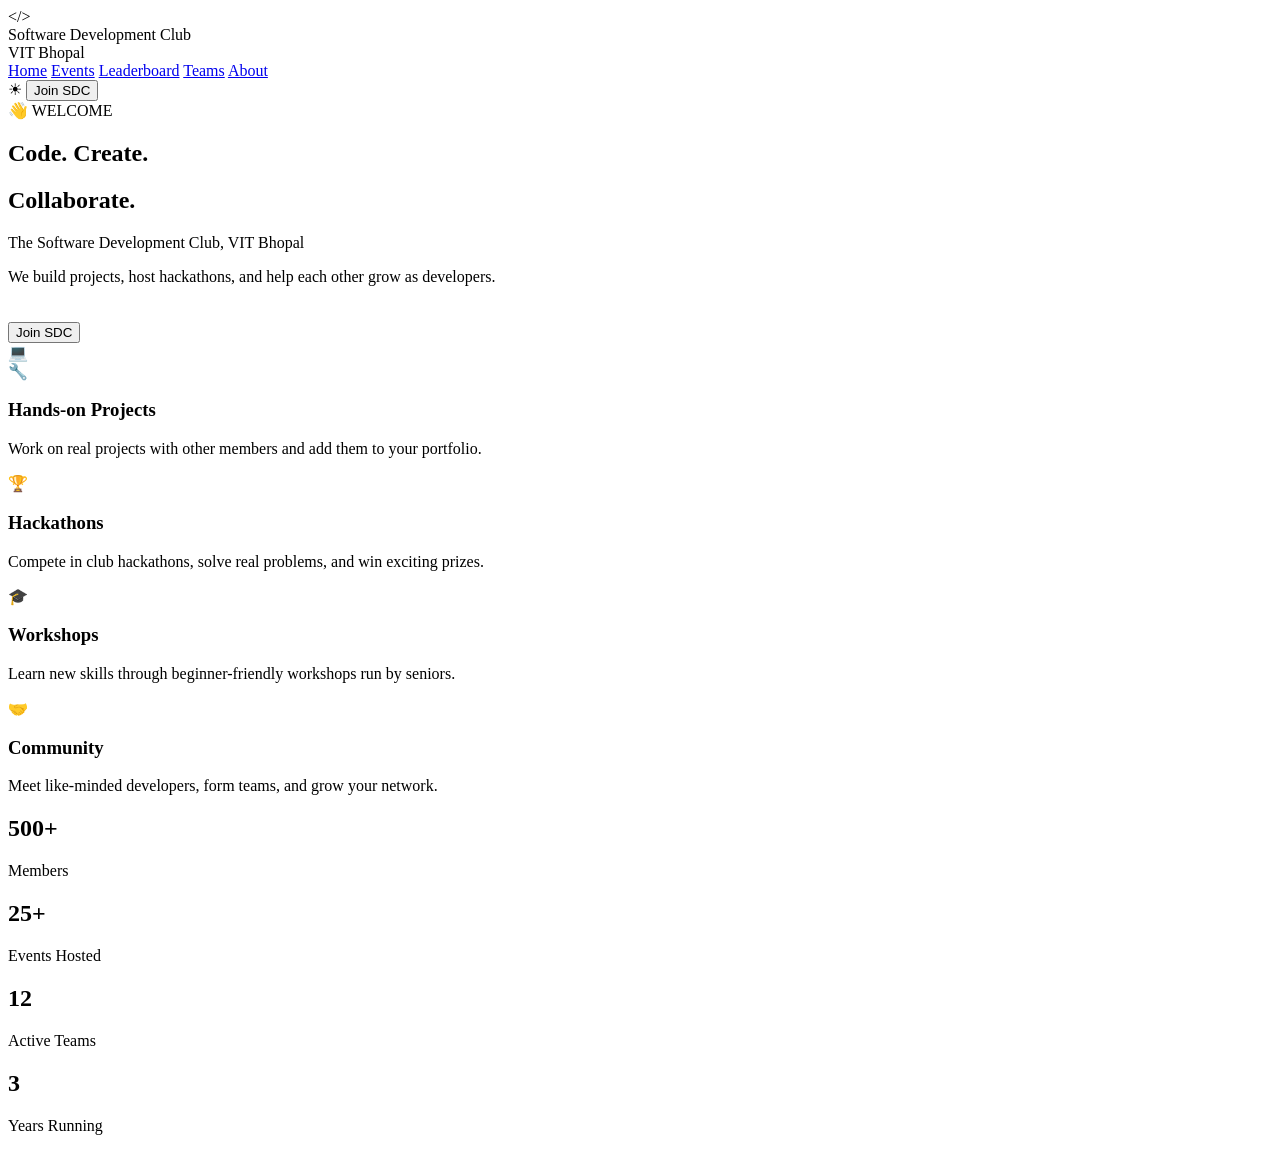
==== events.html @ d241c00c "events added" ====
<!DOCTYPE html>
<html lang="en">
<head>
<meta charset="UTF-8">
<meta name="viewport" content="width=device-width, initial-scale=1.0">
<title>SDC - Home</title>
<link rel="stylesheet" href="style.css">
</head>
<body>

  <!-- ===== NAVBAR ===== -->
  <header class="navbar">
    <div class="logo-box">
      <div class="logo-icon">&lt;/&gt;</div>
      <div class="logo-text">
        <div class="logo-name">Software Development Club</div>
        <div class="logo-sub">VIT Bhopal</div>
      </div>
    </div>

    <nav class="nav-links">
      <a href="index.html" class="active">Home</a>
      <a href="events.html">Events</a>
      <a href="leaderboard.html">Leaderboard</a>
      <a href="teams.html">Teams</a>
      <a href="about.html">About</a>
    </nav>

    <div class="nav-right">
      <span class="theme-icon">&#9728;</span>
      <button class="join-btn">Join SDC</button>
    </div>
  </header>

  <!-- ===== HERO SECTION ===== -->
  <section class="hero">
    <div class="hero-left">
      <span class="badge">&#128075; WELCOME</span>
      <h1>Code. Create.</h1>
      <h1 class="highlight">Collaborate.</h1>
      <p class="tagline">The Software Development Club, VIT Bhopal</p>
      <p class="subtext">We build projects, host hackathons, and help each other grow as developers.</p>
      <button class="join-btn" style="margin-top:20px;">Join SDC</button>
    </div>
    <div class="hero-right">
      <div class="trophy">&#128187;</div>
    </div>
  </section>

  <!-- ===== FEATURES SECTION ===== -->
  <main class="content">
    <section class="feature-grid">

      <div class="card feature-card">
        <div class="feature-icon">&#128295;</div>
        <h3>Hands-on Projects</h3>
        <p>Work on real projects with other members and add them to your portfolio.</p>
      </div>

      <div class="card feature-card">
        <div class="feature-icon">&#127942;</div>
        <h3>Hackathons</h3>
        <p>Compete in club hackathons, solve real problems, and win exciting prizes.</p>
      </div>

      <div class="card feature-card">
        <div class="feature-icon">&#127891;</div>
        <h3>Workshops</h3>
        <p>Learn new skills through beginner-friendly workshops run by seniors.</p>
      </div>

      <div class="card feature-card">
        <div class="feature-icon">&#129309;</div>
        <h3>Community</h3>
        <p>Meet like-minded developers, form teams, and grow your network.</p>
      </div>

    </section>

    <!-- ===== STATS SECTION ===== -->
    <section class="stats-bar card">
      <div class="stat">
        <h2>500+</h2>
        <p>Members</p>
      </div>
      <div class="stat">
        <h2>25+</h2>
        <p>Events Hosted</p>
      </div>
      <div class="stat">
        <h2>12</h2>
        <p>Active Teams</p>
      </div>
      <div class="stat">
        <h2>3</h2>
        <p>Years Running</p>
      </div>
    </section>
  </main>

</body>
</html>
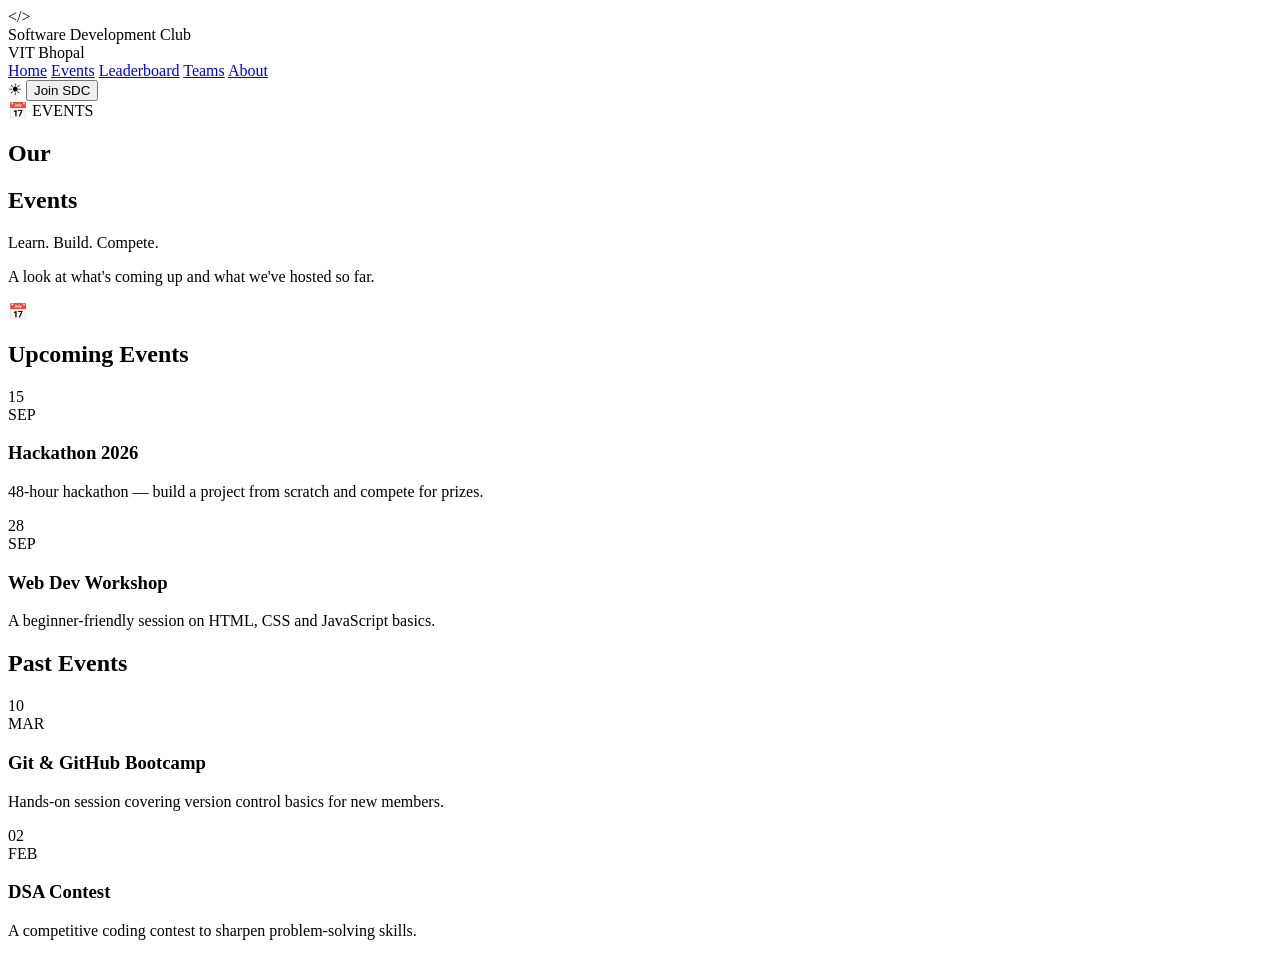
==== commit b87995f0: "events added" ====
--- a/events.html
+++ b/events.html
@@ -3,7 +3,7 @@
 <head>
 <meta charset="UTF-8">
 <meta name="viewport" content="width=device-width, initial-scale=1.0">
-<title>SDC - Home</title>
+<title>SDC - Events</title>
 <link rel="stylesheet" href="style.css">
 </head>
 <body>
@@ -19,8 +19,8 @@
     </div>
 
     <nav class="nav-links">
-      <a href="index.html" class="active">Home</a>
-      <a href="events.html">Events</a>
+      <a href="index.html">Home</a>
+      <a href="events.html" class="active">Events</a>
       <a href="leaderboard.html">Leaderboard</a>
       <a href="teams.html">Teams</a>
       <a href="about.html">About</a>
@@ -35,66 +35,69 @@
   <!-- ===== HERO SECTION ===== -->
   <section class="hero">
     <div class="hero-left">
-      <span class="badge">&#128075; WELCOME</span>
-      <h1>Code. Create.</h1>
-      <h1 class="highlight">Collaborate.</h1>
-      <p class="tagline">The Software Development Club, VIT Bhopal</p>
-      <p class="subtext">We build projects, host hackathons, and help each other grow as developers.</p>
-      <button class="join-btn" style="margin-top:20px;">Join SDC</button>
+      <span class="badge">&#128197; EVENTS</span>
+      <h1>Our</h1>
+      <h1 class="highlight">Events</h1>
+      <p class="tagline">Learn. Build. Compete.</p>
+      <p class="subtext">A look at what's coming up and what we've hosted so far.</p>
     </div>
     <div class="hero-right">
-      <div class="trophy">&#128187;</div>
+      <div class="trophy">&#128197;</div>
     </div>
   </section>
 
-  <!-- ===== FEATURES SECTION ===== -->
+  <!-- ===== EVENTS LIST ===== -->
   <main class="content">
-    <section class="feature-grid">
+    <section class="events-column">
 
-      <div class="card feature-card">
-        <div class="feature-icon">&#128295;</div>
-        <h3>Hands-on Projects</h3>
-        <p>Work on real projects with other members and add them to your portfolio.</p>
+      <h2 class="section-title">Upcoming Events</h2>
+
+      <div class="card event-card">
+        <div class="event-date">
+          <div class="event-day">15</div>
+          <div class="event-month">SEP</div>
+        </div>
+        <div class="event-info">
+          <h3>Hackathon 2026</h3>
+          <p>48-hour hackathon &mdash; build a project from scratch and compete for prizes.</p>
+        </div>
       </div>
 
-      <div class="card feature-card">
-        <div class="feature-icon">&#127942;</div>
-        <h3>Hackathons</h3>
-        <p>Compete in club hackathons, solve real problems, and win exciting prizes.</p>
+      <div class="card event-card">
+        <div class="event-date">
+          <div class="event-day">28</div>
+          <div class="event-month">SEP</div>
+        </div>
+        <div class="event-info">
+          <h3>Web Dev Workshop</h3>
+          <p>A beginner-friendly session on HTML, CSS and JavaScript basics.</p>
+        </div>
       </div>
 
-      <div class="card feature-card">
-        <div class="feature-icon">&#127891;</div>
-        <h3>Workshops</h3>
-        <p>Learn new skills through beginner-friendly workshops run by seniors.</p>
+      <h2 class="section-title">Past Events</h2>
+
+      <div class="card event-card">
+        <div class="event-date">
+          <div class="event-day">10</div>
+          <div class="event-month">MAR</div>
+        </div>
+        <div class="event-info">
+          <h3>Git & GitHub Bootcamp</h3>
+          <p>Hands-on session covering version control basics for new members.</p>
+        </div>
       </div>
 
-      <div class="card feature-card">
-        <div class="feature-icon">&#129309;</div>
-        <h3>Community</h3>
-        <p>Meet like-minded developers, form teams, and grow your network.</p>
+      <div class="card event-card">
+        <div class="event-date">
+          <div class="event-day">02</div>
+          <div class="event-month">FEB</div>
+        </div>
+        <div class="event-info">
+          <h3>DSA Contest</h3>
+          <p>A competitive coding contest to sharpen problem-solving skills.</p>
+        </div>
       </div>
 
-    </section>
-
-    <!-- ===== STATS SECTION ===== -->
-    <section class="stats-bar card">
-      <div class="stat">
-        <h2>500+</h2>
-        <p>Members</p>
-      </div>
-      <div class="stat">
-        <h2>25+</h2>
-        <p>Events Hosted</p>
-      </div>
-      <div class="stat">
-        <h2>12</h2>
-        <p>Active Teams</p>
-      </div>
-      <div class="stat">
-        <h2>3</h2>
-        <p>Years Running</p>
-      </div>
     </section>
   </main>
 
